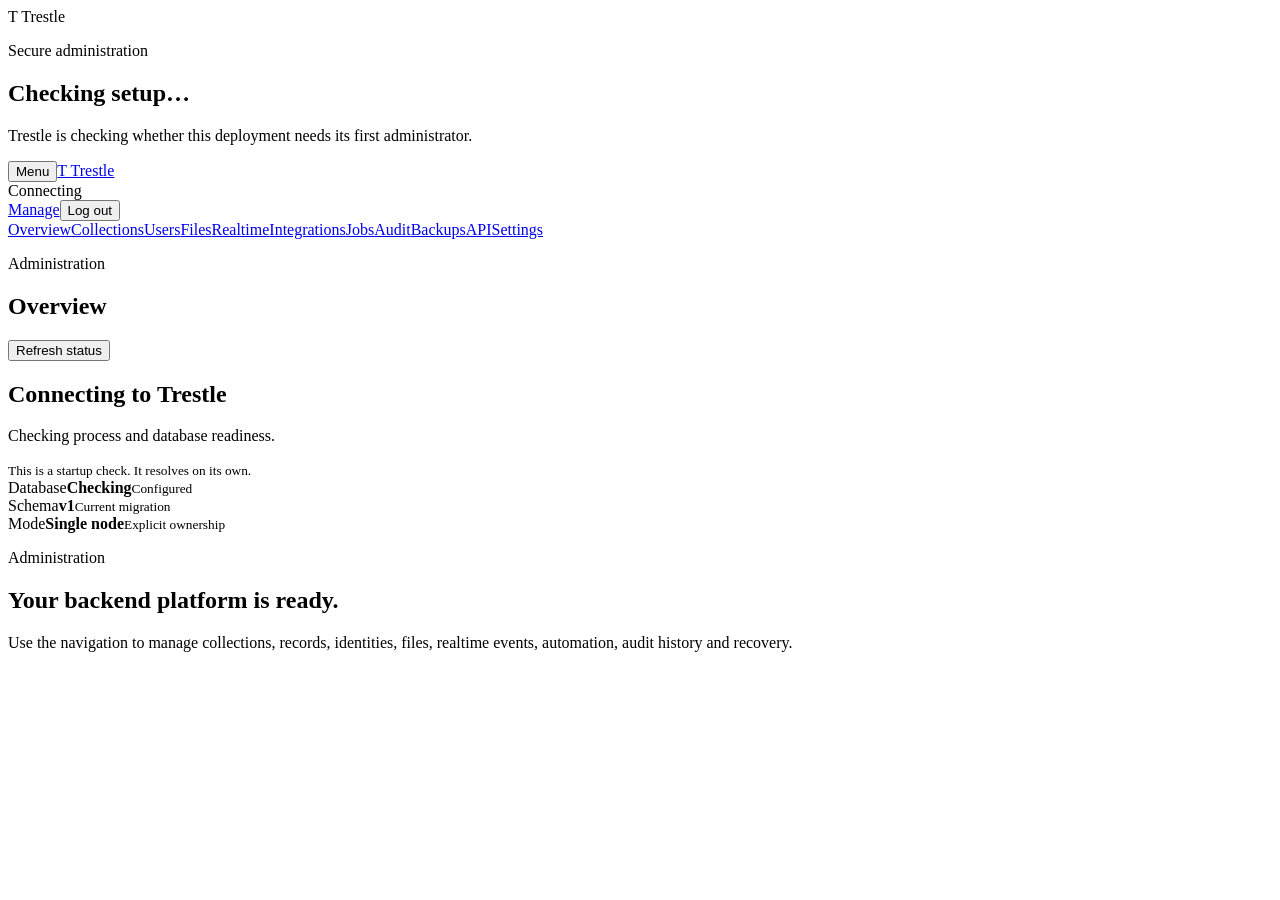
==== internal/web/public/index.html @ a20485d1 "Adopt Gantry route and auth convention" ====
<!doctype html>
<html lang="en">
	<head>
		<meta charset="utf-8">
		<meta name="viewport" content="width=device-width, initial-scale=1">
		<meta name="theme-color" content="#1F2021">
		<title>Trestle</title>
		<link rel="icon" href="/assets/images/favicon.svg" type="image/svg+xml">
		<link rel="stylesheet" href="/assets/css/style.css?v=__TRESTLE_ASSET_VERSION__">
		<link rel="stylesheet" href="/assets/css/auth-parity.css?v=__TRESTLE_ASSET_VERSION__">
	</head>
	<body>
		<section id="auth-gate" class="auth-gate" aria-labelledby="auth-title"><form id="auth-form"><div class="brand auth-brand"><span>T</span> Trestle</div><p id="auth-kicker" class="eyebrow">Secure administration</p><h1 id="auth-title">Checking setup…</h1><p id="auth-description">Trestle is checking whether this deployment needs its first administrator.</p><fieldset id="database-preview" hidden><legend>Choose a database</legend><label class="database-choice"><input type="radio" name="database-provider" value="sqlite" checked><span><strong>SQLite</strong><small>Embedded in Trestle with no separate database service.</small></span></label><label class="database-choice"><input type="radio" name="database-provider" value="postgres"><span><strong>PostgreSQL</strong><small>Use an existing PostgreSQL 16, 17 or 18 database.</small></span></label><div id="postgres-configuration" hidden><label id="postgres-url">PostgreSQL URL<input name="database-url" type="password" autocomplete="off" placeholder="postgres://user:password@host/trestle?sslmode=require"></label><button id="database-apply" type="button">Test and use PostgreSQL</button></div><p id="database-result" role="status"></p></fieldset><div id="administrator-fields" hidden><label>Email<input id="auth-email" name="email" type="email" autocomplete="username" required></label><label>Password<input id="auth-password" name="password" type="password" minlength="7" autocomplete="current-password" required></label><label id="registration-policy-field">Application registration policy<select id="auth-policy" name="application-registration-policy"><option value="closed">Closed - only administrators can provision accounts</option><option value="approval">Approval - requests require administrator approval</option><option value="invite">Invite - registration requires an invitation</option><option value="open">Open - anyone may register</option></select></label><p id="auth-error" class="auth-error" role="alert"></p><button id="auth-submit" type="submit">Create administrator</button></div></form></section>
		<div class="app-shell"><header class="topbar"><button class="mobile-nav" type="button" aria-expanded="false" aria-controls="primary-nav">Menu</button><a class="brand" href="/app/" aria-label="Trestle dashboard"><span>T</span> Trestle</a><div id="connection" class="connection" role="status"><i></i><span>Connecting</span></div><a href="/manage/">Manage</a><button id="logout" class="actor" type="button" aria-label="Log out" title="Log out">Log out</button></header><div class="body"><nav id="primary-nav" class="rail" aria-label="Administration"><a class="active" href="/app/overview" data-route="overview">Overview</a><a href="/app/collections" data-route="collections">Collections</a><a href="/app/users" data-route="users">Users</a><a href="/app/files" data-route="files">Files</a><a href="/app/realtime" data-route="realtime">Realtime</a><a href="/app/integrations" data-route="integrations">Integrations</a><a href="/app/jobs" data-route="jobs">Jobs</a><a href="/app/audit" data-route="audit">Audit</a><a href="/app/backups" data-route="backups">Backups</a><a href="/app/api" data-route="api">API</a><a href="/app/settings" data-route="settings">Settings</a></nav><main class="workspace" tabindex="-1"><section class="workspace-head"><div><p class="eyebrow">Administration</p><h1 id="view-title">Overview</h1></div><button id="retry" type="button">Refresh status</button></section><section class="pane-scroll"><div id="overview-content"><div id="status-card" class="status-card" aria-live="polite"><div class="spinner" aria-hidden="true"></div><div><h2>Connecting to Trestle</h2><p>Checking process and database readiness.</p><small class="next-action" role="status">This is a startup check. It resolves on its own.</small></div></div><div class="metrics"><article><span>Database</span><strong id="database-state">Checking</strong><small id="database-provider">Configured</small></article><article><span>Schema</span><strong>v1</strong><small>Current migration</small></article><article><span>Mode</span><strong>Single node</strong><small>Explicit ownership</small></article></div><section id="overview-placeholder" class="empty"><p class="eyebrow">Administration</p><h2>Your backend platform is ready.</h2><p>Use the navigation to manage collections, records, identities, files, realtime events, automation, audit history and recovery.</p></section></div><section id="view-content" hidden></section></section></main></div></div>
		<script src="/assets/js/script.js?v=__TRESTLE_ASSET_VERSION__" defer></script>
	</body>
</html>
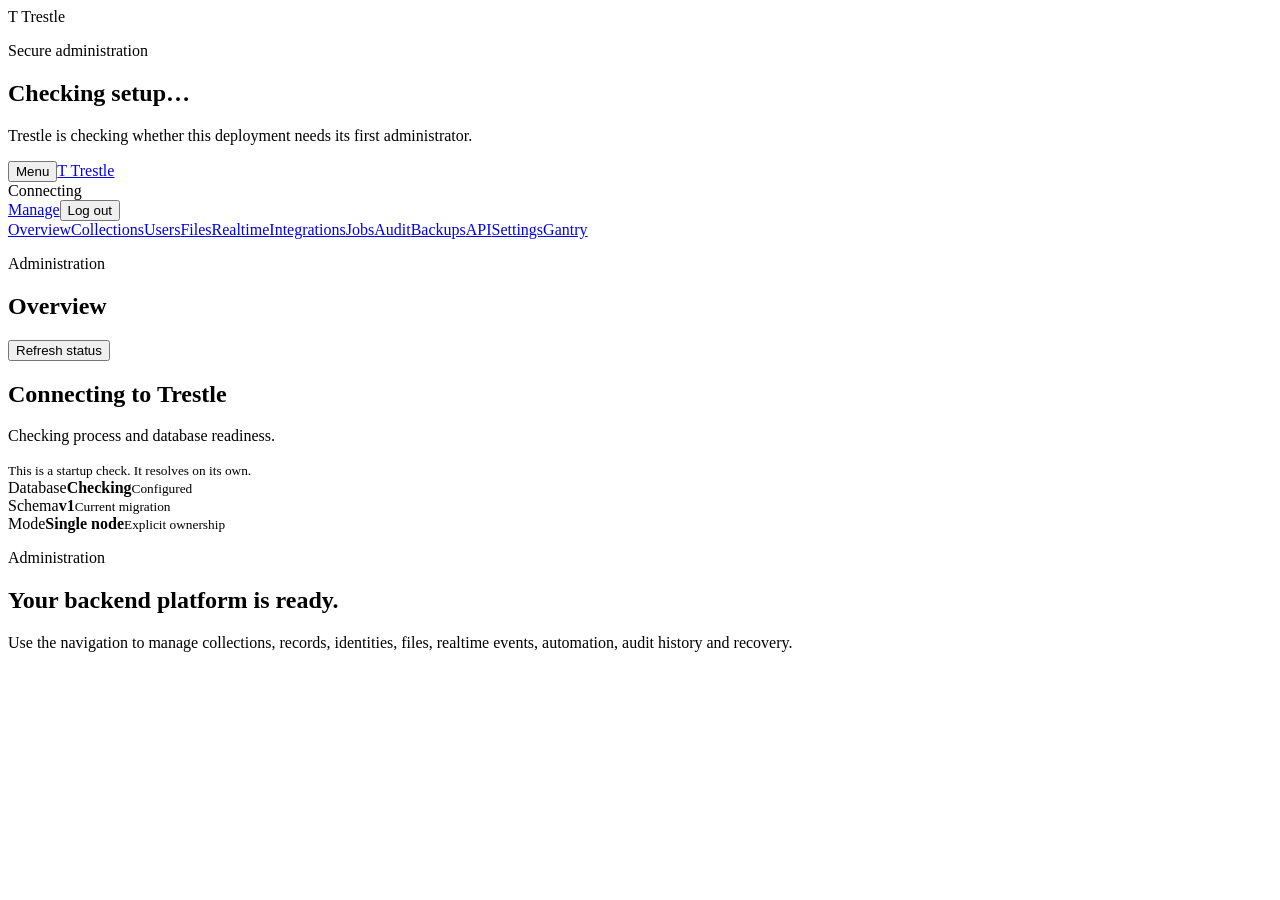
==== commit 9c29fee0: "Add headless setup and confirmed resets" ====
--- a/internal/web/public/index.html
+++ b/internal/web/public/index.html
@@ -11,7 +11,7 @@
 	</head>
 	<body>
 		<section id="auth-gate" class="auth-gate" aria-labelledby="auth-title"><form id="auth-form"><div class="brand auth-brand"><span>T</span> Trestle</div><p id="auth-kicker" class="eyebrow">Secure administration</p><h1 id="auth-title">Checking setup…</h1><p id="auth-description">Trestle is checking whether this deployment needs its first administrator.</p><fieldset id="database-preview" hidden><legend>Choose a database</legend><label class="database-choice"><input type="radio" name="database-provider" value="sqlite" checked><span><strong>SQLite</strong><small>Embedded in Trestle with no separate database service.</small></span></label><label class="database-choice"><input type="radio" name="database-provider" value="postgres"><span><strong>PostgreSQL</strong><small>Use an existing PostgreSQL 16, 17 or 18 database.</small></span></label><div id="postgres-configuration" hidden><label id="postgres-url">PostgreSQL URL<input name="database-url" type="password" autocomplete="off" placeholder="postgres://user:password@host/trestle?sslmode=require"></label><button id="database-apply" type="button">Test and use PostgreSQL</button></div><p id="database-result" role="status"></p></fieldset><div id="administrator-fields" hidden><label>Email<input id="auth-email" name="email" type="email" autocomplete="username" required></label><label>Password<input id="auth-password" name="password" type="password" minlength="7" autocomplete="current-password" required></label><label id="registration-policy-field">Application registration policy<select id="auth-policy" name="application-registration-policy"><option value="closed">Closed - only administrators can provision accounts</option><option value="approval">Approval - requests require administrator approval</option><option value="invite">Invite - registration requires an invitation</option><option value="open">Open - anyone may register</option></select></label><p id="auth-error" class="auth-error" role="alert"></p><button id="auth-submit" type="submit">Create administrator</button></div></form></section>
-		<div class="app-shell"><header class="topbar"><button class="mobile-nav" type="button" aria-expanded="false" aria-controls="primary-nav">Menu</button><a class="brand" href="/app/" aria-label="Trestle dashboard"><span>T</span> Trestle</a><div id="connection" class="connection" role="status"><i></i><span>Connecting</span></div><a href="/manage/">Manage</a><button id="logout" class="actor" type="button" aria-label="Log out" title="Log out">Log out</button></header><div class="body"><nav id="primary-nav" class="rail" aria-label="Administration"><a class="active" href="/app/overview" data-route="overview">Overview</a><a href="/app/collections" data-route="collections">Collections</a><a href="/app/users" data-route="users">Users</a><a href="/app/files" data-route="files">Files</a><a href="/app/realtime" data-route="realtime">Realtime</a><a href="/app/integrations" data-route="integrations">Integrations</a><a href="/app/jobs" data-route="jobs">Jobs</a><a href="/app/audit" data-route="audit">Audit</a><a href="/app/backups" data-route="backups">Backups</a><a href="/app/api" data-route="api">API</a><a href="/app/settings" data-route="settings">Settings</a></nav><main class="workspace" tabindex="-1"><section class="workspace-head"><div><p class="eyebrow">Administration</p><h1 id="view-title">Overview</h1></div><button id="retry" type="button">Refresh status</button></section><section class="pane-scroll"><div id="overview-content"><div id="status-card" class="status-card" aria-live="polite"><div class="spinner" aria-hidden="true"></div><div><h2>Connecting to Trestle</h2><p>Checking process and database readiness.</p><small class="next-action" role="status">This is a startup check. It resolves on its own.</small></div></div><div class="metrics"><article><span>Database</span><strong id="database-state">Checking</strong><small id="database-provider">Configured</small></article><article><span>Schema</span><strong>v1</strong><small>Current migration</small></article><article><span>Mode</span><strong>Single node</strong><small>Explicit ownership</small></article></div><section id="overview-placeholder" class="empty"><p class="eyebrow">Administration</p><h2>Your backend platform is ready.</h2><p>Use the navigation to manage collections, records, identities, files, realtime events, automation, audit history and recovery.</p></section></div><section id="view-content" hidden></section></section></main></div></div>
+		<div class="app-shell"><header class="topbar"><button class="mobile-nav" type="button" aria-expanded="false" aria-controls="primary-nav">Menu</button><a class="brand" href="/app/" aria-label="Trestle dashboard"><span>T</span> Trestle</a><div id="connection" class="connection" role="status"><i></i><span>Connecting</span></div><a href="/manage/">Manage</a><button id="logout" class="actor" type="button" aria-label="Log out" title="Log out">Log out</button></header><div class="body"><nav id="primary-nav" class="rail" aria-label="Administration"><a class="active" href="/app/overview" data-route="overview">Overview</a><a href="/app/collections" data-route="collections">Collections</a><a href="/app/users" data-route="users">Users</a><a href="/app/files" data-route="files">Files</a><a href="/app/realtime" data-route="realtime">Realtime</a><a href="/app/integrations" data-route="integrations">Integrations</a><a href="/app/jobs" data-route="jobs">Jobs</a><a href="/app/audit" data-route="audit">Audit</a><a href="/app/backups" data-route="backups">Backups</a><a href="/app/api" data-route="api">API</a><a href="/app/settings" data-route="settings">Settings</a><a href="https://gantry.cv" target="_blank" rel="noopener">Gantry</a></nav><main class="workspace" tabindex="-1"><section class="workspace-head"><div><p class="eyebrow">Administration</p><h1 id="view-title">Overview</h1></div><button id="retry" type="button">Refresh status</button></section><section class="pane-scroll"><div id="overview-content"><div id="status-card" class="status-card" aria-live="polite"><div class="spinner" aria-hidden="true"></div><div><h2>Connecting to Trestle</h2><p>Checking process and database readiness.</p><small class="next-action" role="status">This is a startup check. It resolves on its own.</small></div></div><div class="metrics"><article><span>Database</span><strong id="database-state">Checking</strong><small id="database-provider">Configured</small></article><article><span>Schema</span><strong>v1</strong><small>Current migration</small></article><article><span>Mode</span><strong>Single node</strong><small>Explicit ownership</small></article></div><section id="overview-placeholder" class="empty"><p class="eyebrow">Administration</p><h2>Your backend platform is ready.</h2><p>Use the navigation to manage collections, records, identities, files, realtime events, automation, audit history and recovery.</p></section></div><section id="view-content" hidden></section></section></main></div></div>
 		<script src="/assets/js/script.js?v=__TRESTLE_ASSET_VERSION__" defer></script>
 	</body>
 </html>
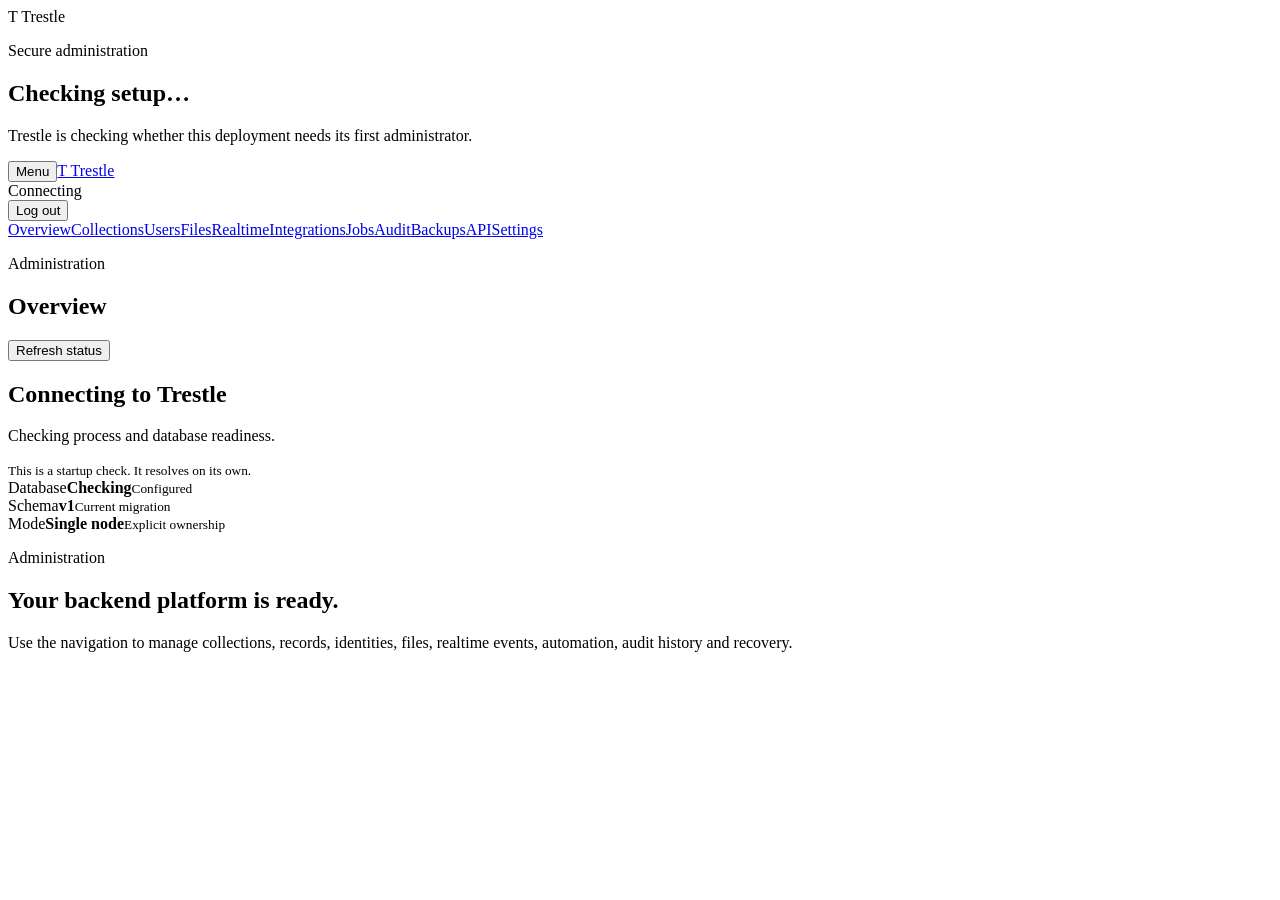
==== commit 92d15c82: "app: remove cross-site gantry.cv link from application navigation A request to add Gantry to the pub" ====
--- a/internal/web/public/index.html
+++ b/internal/web/public/index.html
@@ -11,7 +11,7 @@
 	</head>
 	<body>
 		<section id="auth-gate" class="auth-gate" aria-labelledby="auth-title"><form id="auth-form"><div class="brand auth-brand"><span>T</span> Trestle</div><p id="auth-kicker" class="eyebrow">Secure administration</p><h1 id="auth-title">Checking setup…</h1><p id="auth-description">Trestle is checking whether this deployment needs its first administrator.</p><fieldset id="database-preview" hidden><legend>Choose a database</legend><label class="database-choice"><input type="radio" name="database-provider" value="sqlite" checked><span><strong>SQLite</strong><small>Embedded in Trestle with no separate database service.</small></span></label><label class="database-choice"><input type="radio" name="database-provider" value="postgres"><span><strong>PostgreSQL</strong><small>Use an existing PostgreSQL 16, 17 or 18 database.</small></span></label><div id="postgres-configuration" hidden><label id="postgres-url">PostgreSQL URL<input name="database-url" type="password" autocomplete="off" placeholder="postgres://user:password@host/trestle?sslmode=require"></label><button id="database-apply" type="button">Test and use PostgreSQL</button></div><p id="database-result" role="status"></p></fieldset><div id="administrator-fields" hidden><label>Email<input id="auth-email" name="email" type="email" autocomplete="username" required></label><label>Password<input id="auth-password" name="password" type="password" minlength="7" autocomplete="current-password" required></label><label id="registration-policy-field">Application registration policy<select id="auth-policy" name="application-registration-policy"><option value="closed">Closed - only administrators can provision accounts</option><option value="approval">Approval - requests require administrator approval</option><option value="invite">Invite - registration requires an invitation</option><option value="open">Open - anyone may register</option></select></label><p id="auth-error" class="auth-error" role="alert"></p><button id="auth-submit" type="submit">Create administrator</button></div></form></section>
-		<div class="app-shell"><header class="topbar"><button class="mobile-nav" type="button" aria-expanded="false" aria-controls="primary-nav">Menu</button><a class="brand" href="/app/" aria-label="Trestle dashboard"><span>T</span> Trestle</a><div id="connection" class="connection" role="status"><i></i><span>Connecting</span></div><a href="/manage/">Manage</a><button id="logout" class="actor" type="button" aria-label="Log out" title="Log out">Log out</button></header><div class="body"><nav id="primary-nav" class="rail" aria-label="Administration"><a class="active" href="/app/overview" data-route="overview">Overview</a><a href="/app/collections" data-route="collections">Collections</a><a href="/app/users" data-route="users">Users</a><a href="/app/files" data-route="files">Files</a><a href="/app/realtime" data-route="realtime">Realtime</a><a href="/app/integrations" data-route="integrations">Integrations</a><a href="/app/jobs" data-route="jobs">Jobs</a><a href="/app/audit" data-route="audit">Audit</a><a href="/app/backups" data-route="backups">Backups</a><a href="/app/api" data-route="api">API</a><a href="/app/settings" data-route="settings">Settings</a><a href="https://gantry.cv" target="_blank" rel="noopener">Gantry</a></nav><main class="workspace" tabindex="-1"><section class="workspace-head"><div><p class="eyebrow">Administration</p><h1 id="view-title">Overview</h1></div><button id="retry" type="button">Refresh status</button></section><section class="pane-scroll"><div id="overview-content"><div id="status-card" class="status-card" aria-live="polite"><div class="spinner" aria-hidden="true"></div><div><h2>Connecting to Trestle</h2><p>Checking process and database readiness.</p><small class="next-action" role="status">This is a startup check. It resolves on its own.</small></div></div><div class="metrics"><article><span>Database</span><strong id="database-state">Checking</strong><small id="database-provider">Configured</small></article><article><span>Schema</span><strong>v1</strong><small>Current migration</small></article><article><span>Mode</span><strong>Single node</strong><small>Explicit ownership</small></article></div><section id="overview-placeholder" class="empty"><p class="eyebrow">Administration</p><h2>Your backend platform is ready.</h2><p>Use the navigation to manage collections, records, identities, files, realtime events, automation, audit history and recovery.</p></section></div><section id="view-content" hidden></section></section></main></div></div>
+		<div class="app-shell"><header class="topbar"><button class="mobile-nav" type="button" aria-expanded="false" aria-controls="primary-nav">Menu</button><a class="brand" href="/" aria-label="Trestle dashboard"><span>T</span> Trestle</a><div id="connection" class="connection" role="status"><i></i><span>Connecting</span></div><button id="logout" class="actor" type="button" aria-label="Log out" title="Log out">Log out</button></header><div class="body"><nav id="primary-nav" class="rail" aria-label="Administration"><a class="active" href="/overview" data-route="overview">Overview</a><a href="/collections" data-route="collections">Collections</a><a href="/users" data-route="users">Users</a><a href="/files" data-route="files">Files</a><a href="/realtime" data-route="realtime">Realtime</a><a href="/integrations" data-route="integrations">Integrations</a><a href="/jobs" data-route="jobs">Jobs</a><a href="/audit" data-route="audit">Audit</a><a href="/backups" data-route="backups">Backups</a><a href="/api" data-route="api">API</a><a href="/settings" data-route="settings">Settings</a></nav><main class="workspace" tabindex="-1"><section class="workspace-head"><div><p class="eyebrow">Administration</p><h1 id="view-title">Overview</h1></div><button id="retry" type="button">Refresh status</button></section><section class="pane-scroll"><div id="overview-content"><div id="status-card" class="status-card" aria-live="polite"><div class="spinner" aria-hidden="true"></div><div><h2>Connecting to Trestle</h2><p>Checking process and database readiness.</p><small class="next-action" role="status">This is a startup check. It resolves on its own.</small></div></div><div class="metrics"><article><span>Database</span><strong id="database-state">Checking</strong><small id="database-provider">Configured</small></article><article><span>Schema</span><strong>v1</strong><small>Current migration</small></article><article><span>Mode</span><strong>Single node</strong><small>Explicit ownership</small></article></div><section id="overview-placeholder" class="empty"><p class="eyebrow">Administration</p><h2>Your backend platform is ready.</h2><p>Use the navigation to manage collections, records, identities, files, realtime events, automation, audit history and recovery.</p></section></div><section id="view-content" hidden></section></section></main></div></div>
 		<script src="/assets/js/script.js?v=__TRESTLE_ASSET_VERSION__" defer></script>
 	</body>
 </html>
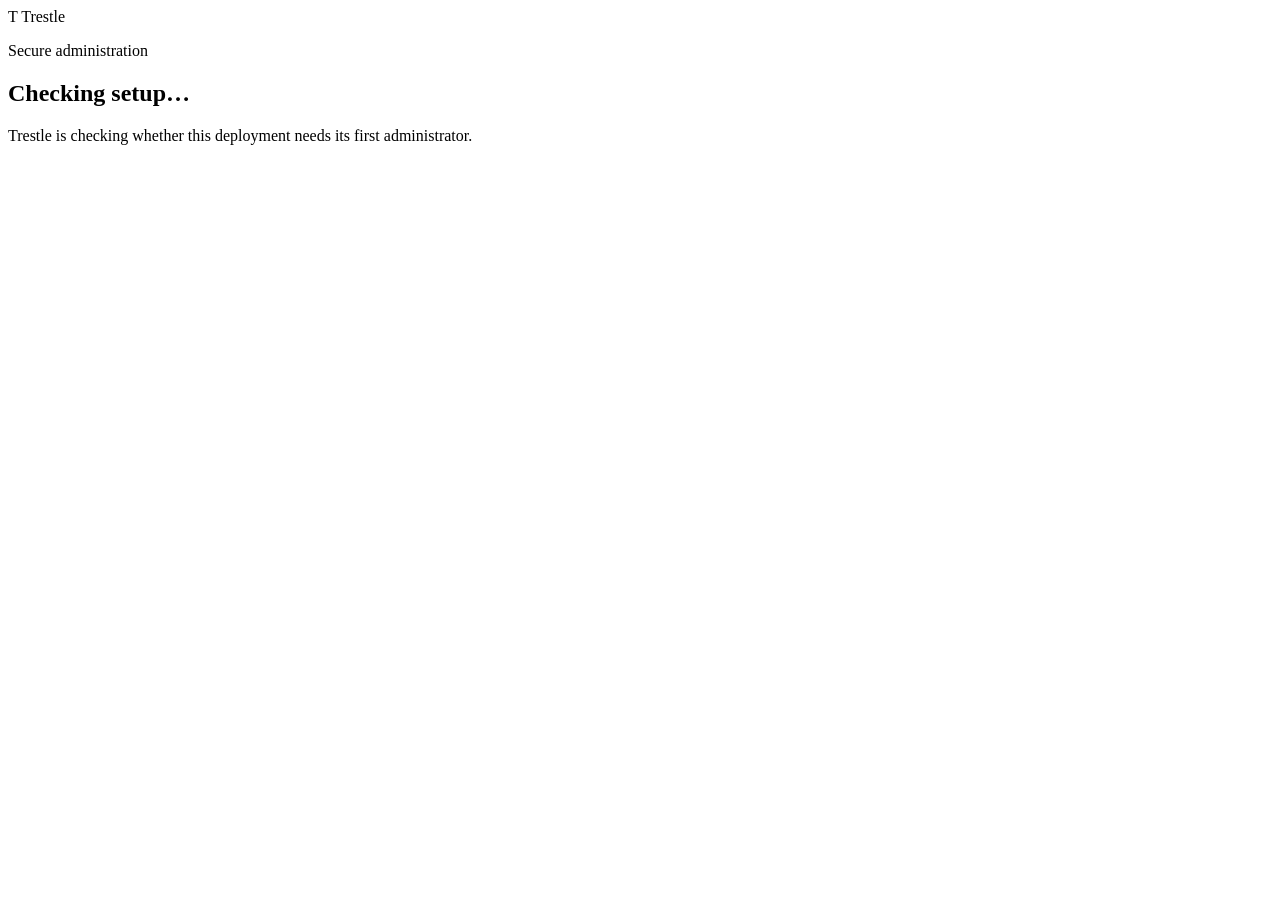
==== commit 46662a29: "app: fail closed before auth for the administration dashboard The dashboard (.app-shell) was present" ====
--- a/internal/web/public/index.html
+++ b/internal/web/public/index.html
@@ -11,7 +11,7 @@
 	</head>
 	<body>
 		<section id="auth-gate" class="auth-gate" aria-labelledby="auth-title"><form id="auth-form"><div class="brand auth-brand"><span>T</span> Trestle</div><p id="auth-kicker" class="eyebrow">Secure administration</p><h1 id="auth-title">Checking setup…</h1><p id="auth-description">Trestle is checking whether this deployment needs its first administrator.</p><fieldset id="database-preview" hidden><legend>Choose a database</legend><label class="database-choice"><input type="radio" name="database-provider" value="sqlite" checked><span><strong>SQLite</strong><small>Embedded in Trestle with no separate database service.</small></span></label><label class="database-choice"><input type="radio" name="database-provider" value="postgres"><span><strong>PostgreSQL</strong><small>Use an existing PostgreSQL 16, 17 or 18 database.</small></span></label><div id="postgres-configuration" hidden><label id="postgres-url">PostgreSQL URL<input name="database-url" type="password" autocomplete="off" placeholder="postgres://user:password@host/trestle?sslmode=require"></label><button id="database-apply" type="button">Test and use PostgreSQL</button></div><p id="database-result" role="status"></p></fieldset><div id="administrator-fields" hidden><label>Email<input id="auth-email" name="email" type="email" autocomplete="username" required></label><label>Password<input id="auth-password" name="password" type="password" minlength="7" autocomplete="current-password" required></label><label id="registration-policy-field">Application registration policy<select id="auth-policy" name="application-registration-policy"><option value="closed">Closed - only administrators can provision accounts</option><option value="approval">Approval - requests require administrator approval</option><option value="invite">Invite - registration requires an invitation</option><option value="open">Open - anyone may register</option></select></label><p id="auth-error" class="auth-error" role="alert"></p><button id="auth-submit" type="submit">Create administrator</button></div></form></section>
-		<div class="app-shell"><header class="topbar"><button class="mobile-nav" type="button" aria-expanded="false" aria-controls="primary-nav">Menu</button><a class="brand" href="/" aria-label="Trestle dashboard"><span>T</span> Trestle</a><div id="connection" class="connection" role="status"><i></i><span>Connecting</span></div><button id="logout" class="actor" type="button" aria-label="Log out" title="Log out">Log out</button></header><div class="body"><nav id="primary-nav" class="rail" aria-label="Administration"><a class="active" href="/overview" data-route="overview">Overview</a><a href="/collections" data-route="collections">Collections</a><a href="/users" data-route="users">Users</a><a href="/files" data-route="files">Files</a><a href="/realtime" data-route="realtime">Realtime</a><a href="/integrations" data-route="integrations">Integrations</a><a href="/jobs" data-route="jobs">Jobs</a><a href="/audit" data-route="audit">Audit</a><a href="/backups" data-route="backups">Backups</a><a href="/api" data-route="api">API</a><a href="/settings" data-route="settings">Settings</a></nav><main class="workspace" tabindex="-1"><section class="workspace-head"><div><p class="eyebrow">Administration</p><h1 id="view-title">Overview</h1></div><button id="retry" type="button">Refresh status</button></section><section class="pane-scroll"><div id="overview-content"><div id="status-card" class="status-card" aria-live="polite"><div class="spinner" aria-hidden="true"></div><div><h2>Connecting to Trestle</h2><p>Checking process and database readiness.</p><small class="next-action" role="status">This is a startup check. It resolves on its own.</small></div></div><div class="metrics"><article><span>Database</span><strong id="database-state">Checking</strong><small id="database-provider">Configured</small></article><article><span>Schema</span><strong>v1</strong><small>Current migration</small></article><article><span>Mode</span><strong>Single node</strong><small>Explicit ownership</small></article></div><section id="overview-placeholder" class="empty"><p class="eyebrow">Administration</p><h2>Your backend platform is ready.</h2><p>Use the navigation to manage collections, records, identities, files, realtime events, automation, audit history and recovery.</p></section></div><section id="view-content" hidden></section></section></main></div></div>
+		<div class="app-shell" hidden><header class="topbar"><button class="mobile-nav" type="button" aria-expanded="false" aria-controls="primary-nav">Menu</button><a class="brand" href="/" aria-label="Trestle dashboard"><span>T</span> Trestle</a><div id="connection" class="connection" role="status"><i></i><span>Connecting</span></div><button id="logout" class="actor" type="button" aria-label="Log out" title="Log out">Log out</button></header><div class="body"><nav id="primary-nav" class="rail" aria-label="Administration"><a class="active" href="/overview" data-route="overview">Overview</a><a href="/collections" data-route="collections">Collections</a><a href="/users" data-route="users">Users</a><a href="/files" data-route="files">Files</a><a href="/realtime" data-route="realtime">Realtime</a><a href="/integrations" data-route="integrations">Integrations</a><a href="/jobs" data-route="jobs">Jobs</a><a href="/audit" data-route="audit">Audit</a><a href="/backups" data-route="backups">Backups</a><a href="/api" data-route="api">API</a><a href="/settings" data-route="settings">Settings</a></nav><main class="workspace" tabindex="-1"><section class="workspace-head"><div><p class="eyebrow">Administration</p><h1 id="view-title">Overview</h1></div><button id="retry" type="button">Refresh status</button></section><section class="pane-scroll"><div id="overview-content"><div id="status-card" class="status-card" aria-live="polite"><div class="spinner" aria-hidden="true"></div><div><h2>Connecting to Trestle</h2><p>Checking process and database readiness.</p><small class="next-action" role="status">This is a startup check. It resolves on its own.</small></div></div><div class="metrics"><article><span>Database</span><strong id="database-state">Checking</strong><small id="database-provider">Configured</small></article><article><span>Schema</span><strong>v1</strong><small>Current migration</small></article><article><span>Mode</span><strong>Single node</strong><small>Explicit ownership</small></article></div><section id="overview-placeholder" class="empty"><p class="eyebrow">Administration</p><h2>Your backend platform is ready.</h2><p>Use the navigation to manage collections, records, identities, files, realtime events, automation, audit history and recovery.</p></section></div><section id="view-content" hidden></section></section></main></div></div>
 		<script src="/assets/js/script.js?v=__TRESTLE_ASSET_VERSION__" defer></script>
 	</body>
 </html>
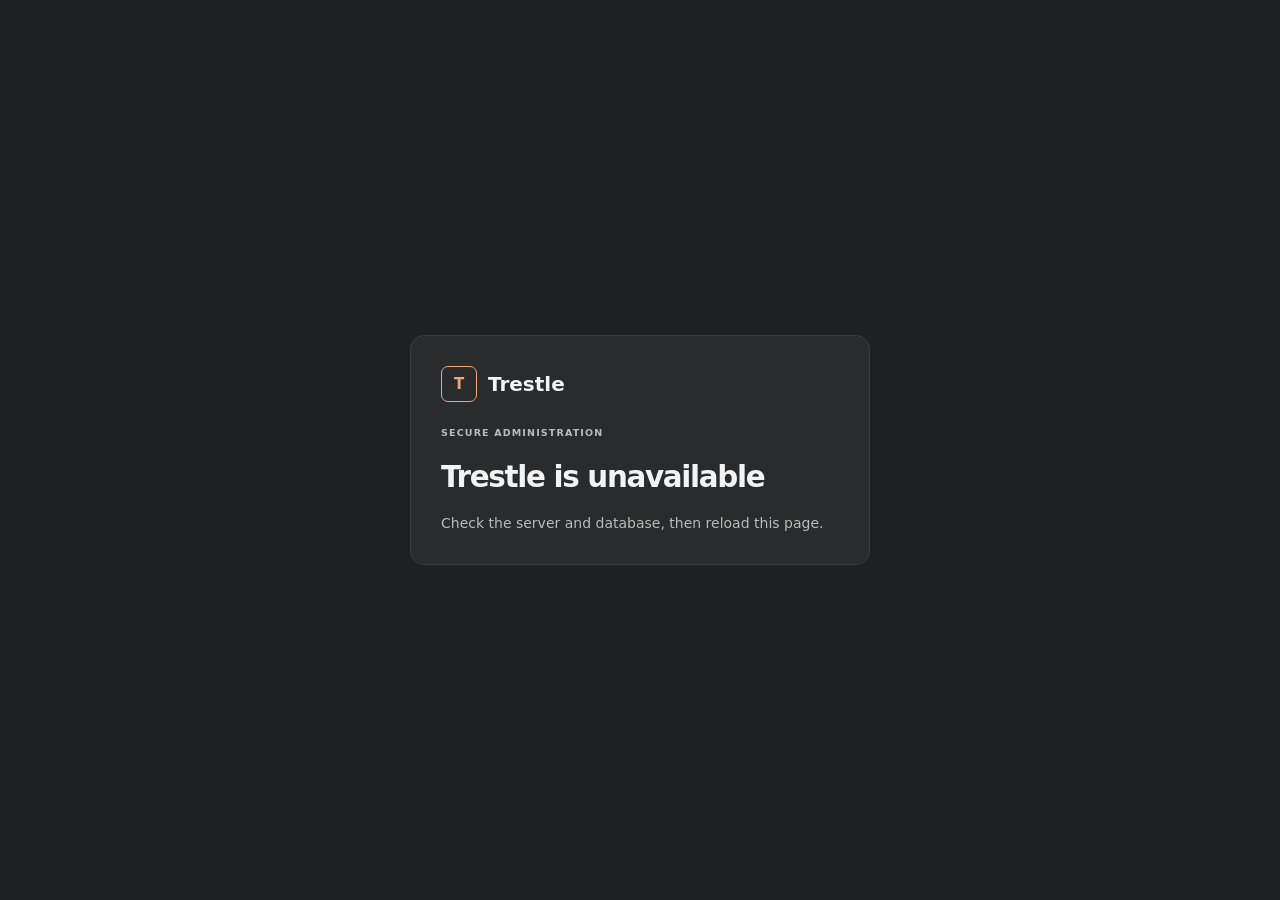
==== commit 3198b61d: "Fix Nift asset paths in Trestle frontend" ====
--- a/internal/web/public/index.html
+++ b/internal/web/public/index.html
@@ -5,13 +5,13 @@
 		<meta name="viewport" content="width=device-width, initial-scale=1">
 		<meta name="theme-color" content="#1F2021">
 		<title>Trestle</title>
-		<link rel="icon" href="/assets/images/favicon.svg" type="image/svg+xml">
-		<link rel="stylesheet" href="/assets/css/style.css?v=__TRESTLE_ASSET_VERSION__">
-		<link rel="stylesheet" href="/assets/css/auth-parity.css?v=__TRESTLE_ASSET_VERSION__">
+		<link rel="icon" href="assets/images/favicon.svg" type="image/svg+xml">
+		<link rel="stylesheet" href="assets/css/style.css?v=__TRESTLE_ASSET_VERSION__">
+		<link rel="stylesheet" href="assets/css/auth-parity.css?v=__TRESTLE_ASSET_VERSION__">
 	</head>
 	<body>
-		<section id="auth-gate" class="auth-gate" aria-labelledby="auth-title"><form id="auth-form"><div class="brand auth-brand"><span>T</span> Trestle</div><p id="auth-kicker" class="eyebrow">Secure administration</p><h1 id="auth-title">Checking setup…</h1><p id="auth-description">Trestle is checking whether this deployment needs its first administrator.</p><fieldset id="database-preview" hidden><legend>Choose a database</legend><label class="database-choice"><input type="radio" name="database-provider" value="sqlite" checked><span><strong>SQLite</strong><small>Embedded in Trestle with no separate database service.</small></span></label><label class="database-choice"><input type="radio" name="database-provider" value="postgres"><span><strong>PostgreSQL</strong><small>Use an existing PostgreSQL 16, 17 or 18 database.</small></span></label><div id="postgres-configuration" hidden><label id="postgres-url">PostgreSQL URL<input name="database-url" type="password" autocomplete="off" placeholder="postgres://user:password@host/trestle?sslmode=require"></label><button id="database-apply" type="button">Test and use PostgreSQL</button></div><p id="database-result" role="status"></p></fieldset><div id="administrator-fields" hidden><label>Email<input id="auth-email" name="email" type="email" autocomplete="username" required></label><label>Password<input id="auth-password" name="password" type="password" minlength="7" autocomplete="current-password" required></label><label id="registration-policy-field">Application registration policy<select id="auth-policy" name="application-registration-policy"><option value="closed">Closed - only administrators can provision accounts</option><option value="approval">Approval - requests require administrator approval</option><option value="invite">Invite - registration requires an invitation</option><option value="open">Open - anyone may register</option></select></label><p id="auth-error" class="auth-error" role="alert"></p><button id="auth-submit" type="submit">Create administrator</button></div></form></section>
+		<section id="auth-gate" class="auth-gate" aria-labelledby="auth-title"><form id="auth-form"><div class="brand auth-brand"><span>T</span> Trestle</div><p id="auth-kicker" class="eyebrow">Secure administration</p><h1 id="auth-title">Checking setup…</h1><p id="auth-description">Trestle is checking whether this deployment needs its first administrator.</p><fieldset id="database-preview" hidden><legend>Choose a database</legend><label class="database-choice"><input type="radio" name="database-provider" value="sqlite" checked><span><strong>SQLite</strong><small>Embedded in Trestle with no separate database service.</small></span></label><label class="database-choice"><input type="radio" name="database-provider" value="postgres"><span><strong>PostgreSQL</strong><small>Use an existing PostgreSQL 16, 17 or 18 database.</small></span></label><div id="postgres-configuration" hidden><label id="postgres-url">PostgreSQL URL<input name="database-url" type="password" autocomplete="off" placeholder="postgres://user:password@host/trestle?sslmode=require"></label><button id="database-apply" type="button">Test and use PostgreSQL</button></div><p id="database-result" role="status"></p></fieldset><div id="administrator-fields" hidden><label id="auth-username-field"><span id="auth-username-label">Username</span><input id="auth-username" name="username" autocomplete="username" required></label><label id="auth-email-field">Email<input id="auth-email" name="email" type="email" autocomplete="email"></label><label>Password<input id="auth-password" name="password" type="password" minlength="7" autocomplete="current-password" required></label><label id="auth-confirm-field">Confirm password<input id="auth-confirm" name="confirm" type="password" minlength="7" autocomplete="new-password" required></label><label id="registration-policy-field">Application registration policy<select id="auth-policy" name="application-registration-policy"><option value="closed">Closed - only administrators can provision accounts</option><option value="approval">Approval - requests require administrator approval</option><option value="invite">Invite - registration requires an invitation</option><option value="open">Open - anyone may register</option></select></label><p id="auth-error" class="auth-error" role="alert"></p><button id="auth-submit" type="submit">Create administrator</button></div></form></section>
 		<div class="app-shell" hidden><header class="topbar"><button class="mobile-nav" type="button" aria-expanded="false" aria-controls="primary-nav">Menu</button><a class="brand" href="/" aria-label="Trestle dashboard"><span>T</span> Trestle</a><div id="connection" class="connection" role="status"><i></i><span>Connecting</span></div><button id="logout" class="actor" type="button" aria-label="Log out" title="Log out">Log out</button></header><div class="body"><nav id="primary-nav" class="rail" aria-label="Administration"><a class="active" href="/overview" data-route="overview">Overview</a><a href="/collections" data-route="collections">Collections</a><a href="/users" data-route="users">Users</a><a href="/files" data-route="files">Files</a><a href="/realtime" data-route="realtime">Realtime</a><a href="/integrations" data-route="integrations">Integrations</a><a href="/jobs" data-route="jobs">Jobs</a><a href="/audit" data-route="audit">Audit</a><a href="/backups" data-route="backups">Backups</a><a href="/api" data-route="api">API</a><a href="/settings" data-route="settings">Settings</a></nav><main class="workspace" tabindex="-1"><section class="workspace-head"><div><p class="eyebrow">Administration</p><h1 id="view-title">Overview</h1></div><button id="retry" type="button">Refresh status</button></section><section class="pane-scroll"><div id="overview-content"><div id="status-card" class="status-card" aria-live="polite"><div class="spinner" aria-hidden="true"></div><div><h2>Connecting to Trestle</h2><p>Checking process and database readiness.</p><small class="next-action" role="status">This is a startup check. It resolves on its own.</small></div></div><div class="metrics"><article><span>Database</span><strong id="database-state">Checking</strong><small id="database-provider">Configured</small></article><article><span>Schema</span><strong>v1</strong><small>Current migration</small></article><article><span>Mode</span><strong>Single node</strong><small>Explicit ownership</small></article></div><section id="overview-placeholder" class="empty"><p class="eyebrow">Administration</p><h2>Your backend platform is ready.</h2><p>Use the navigation to manage collections, records, identities, files, realtime events, automation, audit history and recovery.</p></section></div><section id="view-content" hidden></section></section></main></div></div>
-		<script src="/assets/js/script.js?v=__TRESTLE_ASSET_VERSION__" defer></script>
+		<script src="assets/js/script.js?v=__TRESTLE_ASSET_VERSION__" defer></script>
 	</body>
 </html>
--- a/internal/web/public/assets/css/style.css
+++ b/internal/web/public/assets/css/style.css
@@ -0,0 +1,25 @@
+:root{color-scheme:dark;--bg:#1F2021;--surface:#292B2C;--surface-2:#2D302E;--line:#3A3C3D;--text:#F2F3F2;--muted:#B8BDB9;--accent:#F2A66F;font:14px/1.5 Inter,ui-sans-serif,system-ui,sans-serif;background:var(--bg);color:var(--text)}*{box-sizing:border-box}html,body{width:100%;height:100%;margin:0;overflow:hidden}button,a{font:inherit}button:focus-visible,a:focus-visible,[tabindex]:focus-visible{outline:2px solid var(--accent);outline-offset:2px}.app-shell{width:100vw;height:100dvh;display:grid;grid-template-rows:58px minmax(0,1fr);overflow:hidden}.topbar{min-width:0;display:flex;align-items:center;gap:18px;padding:0 16px;background:#232526;border-bottom:1px solid var(--line)}.brand{min-width:128px;display:flex;align-items:center;gap:9px;color:var(--text);text-decoration:none;font-weight:760}.brand span{display:grid;place-items:center;width:28px;height:28px;border:1px solid var(--accent);border-radius:7px;color:var(--accent)}.connection{display:flex;align-items:center;gap:7px;margin-left:auto;color:var(--muted)}.connection i{width:7px;height:7px;border-radius:50%;background:#d9aa5b}.connection.ready i{background:#69c77b}.connection.error i{background:#ef6f6f}.actor{display:grid;place-items:center;min-width:32px;height:32px;padding:0 10px;border:1px solid var(--line);border-radius:7px;background:var(--surface-2);color:var(--text)}.mobile-nav{display:none}.body{min-width:0;min-height:0;display:grid;grid-template-columns:196px minmax(0,1fr);overflow:hidden}.rail{min-width:0;min-height:0;display:flex;flex-direction:column;gap:3px;padding:14px 10px;background:#232526;border-right:1px solid var(--line);overflow-y:auto;overscroll-behavior:contain}.rail a{padding:9px 12px;border-radius:7px;color:var(--muted);text-decoration:none}.rail a:hover,.rail a.active{background:var(--surface-2);color:var(--text)}.rail a.active{box-shadow:none}.workspace{outline:0;min-width:0;min-height:0;display:grid;grid-template-rows:auto minmax(0,1fr);overflow:hidden;background:var(--bg)}.workspace-head{display:flex;align-items:end;justify-content:space-between;gap:20px;padding:24px 28px 18px;border-bottom:1px solid var(--line)}.eyebrow{margin:0;color:var(--accent);text-transform:uppercase;letter-spacing:.12em;font-size:.68rem;font-weight:750}.workspace h1{margin:.15rem 0 0;font-size:1.8rem;letter-spacing:-.035em}.workspace button{border:1px solid var(--line);border-radius:7px;background:var(--surface-2);color:var(--text);padding:.55rem .8rem}.pane-scroll{min-width:0;min-height:0;overflow:auto;overscroll-behavior:contain;padding:24px 28px 40px}.status-card{display:flex;align-items:center;gap:14px;padding:15px 17px;border:1px solid var(--line);border-radius:10px;background:var(--surface)}.status-card h2,.status-card p{margin:0}.status-card h2{font-size:1rem}.status-card p{color:var(--muted)}.status-card .next-action{display:block;margin-top:4px;color:var(--muted);font-size:.78rem}.view-state{display:grid;gap:6px;padding:16px;border:1px solid var(--line);border-radius:10px;background:var(--surface)}.view-state h3{margin:0;font-size:1rem}.view-state p{margin:0;color:var(--muted);font-size:.86rem;line-height:1.5}.view-state .view-next-action{color:var(--text)}.spinner{width:20px;height:20px;border:2px solid var(--line);border-top-color:var(--accent);border-radius:50%;animation:spin .8s linear infinite}.status-card.ready .spinner,.status-card.error .spinner{animation:none;border:0;background:#69c77b;border-radius:50%}.status-card.error .spinner{background:#ef6f6f}.metrics{display:grid;grid-template-columns:repeat(3,minmax(0,1fr));gap:12px;margin-top:18px}.metrics article,.empty{display:grid;gap:3px;padding:18px;border:1px solid var(--line);border-radius:10px;background:var(--surface)}.metrics span,.metrics small,.empty p{color:var(--muted)}.metrics strong{font-size:1.25rem}.empty{margin-top:18px;padding:36px;min-height:220px;align-content:center}.empty h2{margin:.35rem 0;font-size:1.7rem}.empty p{max-width:650px}@keyframes spin{to{transform:rotate(360deg)}}@media(max-width:900px){.body{grid-template-columns:180px minmax(0,1fr)}}@media(max-width:800px){.topbar{gap:10px}.mobile-nav{display:block;border:1px solid var(--line);background:var(--surface);color:var(--text);border-radius:6px;padding:6px 8px}.body{grid-template-columns:minmax(0,1fr)}.rail{display:none;position:absolute;z-index:10;top:58px;bottom:0;left:0;width:min(82vw,260px);box-shadow:20px 0 50px #0009}.rail.open{display:flex}.workspace-head,.pane-scroll{padding-left:18px;padding-right:18px}.metrics{grid-template-columns:1fr}.connection span{display:none}}[hidden]{display:none!important}@media(prefers-reduced-motion:reduce){*{animation-duration:.01ms!important;transition-duration:.01ms!important}}
+.collection-view{display:grid;gap:18px}.collection-toolbar{display:flex;justify-content:space-between;gap:16px;align-items:center}.collection-form{display:grid;grid-template-columns:1fr 1fr 1fr auto auto;gap:10px;align-items:end;padding:16px;border:1px solid var(--line);border-radius:10px;background:var(--surface)}.collection-form label{display:grid;gap:5px;color:var(--muted);font-size:.78rem}.collection-form input,.collection-form select{min-width:0;border:1px solid var(--line);border-radius:7px;background:var(--bg);color:var(--text);padding:9px}.collection-form .check{display:flex;align-items:center;padding-bottom:9px}.collection-table{width:100%;border-collapse:collapse;background:var(--surface);border:1px solid var(--line)}.collection-table th,.collection-table td{text-align:left;padding:11px 13px;border-bottom:1px solid var(--line)}.collection-table th{color:var(--muted);font-size:.72rem;text-transform:uppercase;letter-spacing:.08em}.collection-table button{padding:5px 8px;color:#f0a0a0}.view-error{color:#ec9292}@media(max-width:780px){.collection-form{grid-template-columns:1fr 1fr}.collection-form button{grid-column:1/-1}}
+
+.auth-gate{position:fixed;inset:0;z-index:50;display:grid;place-items:center;padding:20px;background:var(--bg)}.auth-gate.hidden{display:none}.auth-gate form{display:grid;gap:14px;width:min(100%,420px);padding:30px;background:var(--surface);border:1px solid var(--line);border-radius:14px}.auth-brand{margin-bottom:10px}.auth-gate h1{margin:0;font-size:2.1rem;letter-spacing:-.045em}.auth-gate p{margin:0;color:var(--muted)}.auth-gate label{display:grid;gap:6px;color:#d1d1d4;font-weight:650}.auth-gate input{width:100%;border:1px solid var(--line);border-radius:8px;background:var(--bg);color:var(--text);padding:11px 12px}.auth-gate button{border:0;border-radius:8px;background:var(--accent);color:var(--bg);padding:11px 14px;font-weight:780}.auth-error{min-height:1.5em;color:#ec9292!important}.auth-gate fieldset{display:grid;gap:8px;margin:0;padding:12px;border:1px solid var(--line);border-radius:8px}.auth-gate fieldset[hidden]{display:none}.auth-gate legend{padding:0 5px;color:var(--muted);font-size:.78rem;text-transform:uppercase;letter-spacing:.12em}.auth-gate .database-choice{display:flex;grid-template-columns:none;align-items:flex-start;gap:9px;padding:8px;border:1px solid var(--line);border-radius:7px}.auth-gate .database-choice input{width:auto;margin-top:3px}.auth-gate .database-choice span{display:grid;gap:2px}.auth-gate .database-choice small{color:var(--muted);font-weight:400}.auth-gate .database-note{margin:0 0 4px;color:var(--muted);font-size:.85rem;line-height:1.4}
+.auth-gate form{width:min(100%,460px);max-height:calc(100dvh - 40px);overflow:auto}.auth-gate #administrator-fields:not([hidden]),.auth-gate #postgres-configuration:not([hidden]){display:grid;gap:14px}.auth-gate #administrator-fields[hidden],.auth-gate #postgres-configuration[hidden],.auth-gate #database-apply[hidden]{display:none!important}.auth-gate #database-result:empty{display:none}.auth-gate button:not(:disabled):hover{background:var(--accent);filter:brightness(1.08)}.auth-gate button:disabled{cursor:not-allowed;opacity:.55}.auth-gate .restart-notice{display:grid;gap:5px;margin:0;padding:12px;border:1px solid var(--accent);border-left:4px solid var(--accent);border-radius:8px;background:rgba(129,201,149,.08)}.auth-gate .restart-notice strong{color:var(--accent);font-size:.82rem;text-transform:uppercase;letter-spacing:.1em}.auth-gate .restart-notice span{color:var(--text);font-size:.9rem;line-height:1.45}
+.record-view{display:grid;gap:18px;min-width:0;width:100%;overflow:hidden}.record-toolbar{display:flex;align-items:center;justify-content:space-between;gap:16px;min-width:0}.record-toolbar h2{margin:.2rem 0}.table-scroll{min-width:0;max-width:100%;overflow:auto;overscroll-behavior-x:contain}.collection-table pre{max-width:40rem;max-height:8rem;margin:0;overflow:auto;white-space:pre-wrap}.record-dialog{width:min(760px,calc(100vw - 32px));max-height:calc(100dvh - 32px);overflow:auto;border:1px solid var(--line);border-radius:12px;background:var(--surface);color:var(--text);padding:0}.record-dialog::backdrop{background:#000b}.record-dialog form{display:grid;gap:14px;padding:24px}.dialog-heading h2{margin:.2rem 0}.json-editor{position:relative;min-width:0;height:min(52vh,430px);overflow:hidden;border:1px solid var(--line);border-radius:8px;background:#202223}.json-editor pre,.json-editor textarea{position:absolute;inset:0;width:100%;height:100%;margin:0;padding:16px;overflow:auto;border:0;background:transparent;font:14px/1.55 ui-monospace,SFMono-Regular,Consolas,monospace;white-space:pre;tab-size:2}.json-editor pre{pointer-events:none;color:var(--text)}.json-editor textarea{z-index:1;resize:none;color:transparent;-webkit-text-fill-color:transparent;caret-color:var(--text);outline:0}.json-editor textarea::selection{background:#74797a80}.json-key{color:#d8c999}.json-string{color:#b8d6ae}.json-number{color:#c7b4dc}.json-boolean{color:#a9c9df}.json-null{color:#aeb0b1}.dialog-hint{margin:0;color:var(--muted);font-size:.85rem}.dialog-actions{display:flex;justify-content:flex-end;gap:8px}.dialog-error{min-height:1.4em;margin:0;color:#ec9292}.query-bar{display:grid;grid-template-columns:minmax(220px,1fr) minmax(140px,.35fr) auto auto;gap:10px;align-items:end;min-width:0;padding:14px;border:1px solid var(--line);background:var(--surface)}.query-bar label{display:grid;gap:5px;min-width:0;color:var(--muted);font-size:.78rem}.query-bar input{min-width:0;width:100%;border:1px solid var(--line);background:var(--bg);color:var(--text);padding:9px}.record-list{min-width:0;overflow:hidden}.records-actions,.pagination{display:flex;align-items:center;justify-content:space-between;gap:12px}.records-actions{padding:10px 12px;border:1px solid var(--line);border-bottom:0;background:#262829;color:var(--muted)}.records-actions>div{display:flex;align-items:center;gap:10px}.record-table-scroll{border:1px solid var(--line)}.record-table{table-layout:auto;border:0}.record-table tbody tr{transition:background-color .14s ease}.record-table tbody tr:hover{background:#303233}.record-table code{display:block;max-width:220px;overflow:hidden;text-overflow:ellipsis;white-space:nowrap;color:var(--text)}.record-table td{max-width:280px;overflow:hidden;text-overflow:ellipsis;white-space:nowrap}.record-table .select-column{width:44px;text-align:center}.record-table .row-actions{width:1%;text-align:right}.record-table .row-actions button{color:var(--text)}.pagination{justify-content:flex-end;padding-top:12px;color:var(--muted)}
+.secret-once{padding:18px;border:1px solid #77715a;background:#302e24}.secret-once p{margin:.2rem 0 .7rem;color:var(--muted)}.secret-once code{user-select:all;overflow-wrap:anywhere}.credential-form{grid-template-columns:1fr 180px 1fr auto}.rule-form,.rule-simulator{display:grid;gap:10px;padding:16px;border:1px solid var(--line);background:var(--surface)}.rule-form{grid-template-columns:repeat(3,minmax(0,1fr))}.rule-form label,.rule-simulator label{display:grid;gap:4px;color:var(--muted)}.rule-form input,.rule-simulator input,.rule-simulator select,.rule-simulator textarea{min-width:0;padding:9px;border:1px solid var(--line);background:var(--bg);color:var(--text)}.rule-simulator textarea{min-height:90px}.rule-simulator pre{overflow:auto}.rule-form button{align-self:end}.jobs-filter{grid-template-columns:minmax(220px,420px) auto;justify-content:start;align-items:end}.jobs-filter .select-control,.jobs-filter select,.jobs-filter button{height:40px}.jobs-filter select{padding:9px;border:1px solid var(--line);border-radius:7px;background:var(--bg);color:var(--text)}.jobs-filter button{padding-inline:1.2rem}.settings-card{display:grid;gap:14px;padding:16px;border:1px solid var(--line);background:var(--surface)}.settings-card h2,.settings-card h3,.settings-card p{margin:0}.settings-card .rule-form,.settings-card .rule-simulator{padding:0;border:0;background:transparent}.api-request textarea{resize:none;min-height:90px}.api-request[data-resize-active] textarea{user-select:none}.api-request{position:relative}.api-request::after{content:"";position:absolute;z-index:2;left:0;right:0;bottom:-6px;height:12px;cursor:row-resize}
+.file-upload{display:grid;grid-template-columns:minmax(180px,1fr) minmax(140px,1fr) minmax(140px,1fr) auto;gap:10px;align-items:end;min-width:0;padding:16px;border:1px solid var(--line);background:var(--surface)}.file-upload label{display:grid;gap:5px;min-width:0;color:var(--muted)}.file-upload input{min-width:0;width:100%;height:40px;padding:8px;border:1px solid var(--line);background:var(--bg);color:var(--text)}.file-upload button{height:40px;align-self:end}.file-upload progress{grid-column:1/-1;width:100%}.storage-usage{color:var(--muted)}
+.users-view{gap:22px}.users-view .settings-card{gap:18px;padding:20px}.user-settings-form{display:grid;gap:12px}.user-settings-form label{display:grid;gap:7px;color:var(--muted)}.user-settings-form input,.user-settings-form select{box-sizing:border-box;width:100%;min-width:0;padding:9px;border:1px solid var(--line);background:var(--bg);color:var(--text)}.user-settings-form button{justify-self:start;margin-top:2px}.user-settings-form p{margin:0}
+@media(max-width:780px){.query-bar,.rule-form,.file-upload{grid-template-columns:1fr}.record-toolbar{align-items:stretch;flex-direction:column}.record-toolbar>button{width:100%}.record-dialog form{padding:18px}.json-editor{height:50vh}}
+@media(max-width:620px){.records-actions{align-items:stretch;flex-direction:column}.record-table-scroll{overflow:visible;border:0}.record-table,.record-table thead,.record-table tbody,.record-table tr,.record-table td{display:block}.record-table thead{position:absolute;width:1px;height:1px;overflow:hidden;clip:rect(0 0 0 0)}.record-table tbody{display:grid;gap:10px}.record-table tr{position:relative;padding:12px 12px 12px 46px;border:1px solid var(--line);background:var(--surface)}.record-table td{display:grid;grid-template-columns:minmax(80px,.4fr) minmax(0,1fr);gap:10px;width:auto!important;max-width:none;padding:7px 0;border:0;white-space:normal;overflow-wrap:anywhere}.record-table td::before{content:attr(data-label);color:var(--muted);font-size:.7rem;font-weight:750;letter-spacing:.07em;text-transform:uppercase}.record-table .select-column{position:absolute;left:12px;top:12px;display:block;padding:4px}.record-table .select-column::before{display:none}.record-table .row-actions{display:block;text-align:left}.record-table .row-actions button{width:100%}.record-table code{max-width:none;white-space:normal;overflow-wrap:anywhere}.pagination{justify-content:space-between}}
+
+.collection-form{display:grid;grid-template-columns:1fr;gap:14px;align-items:stretch;min-width:0}.collection-name{max-width:420px}.collection-fields{display:grid;gap:8px;min-width:0}.collection-field-row{display:grid;grid-template-columns:minmax(150px,1fr) minmax(130px,180px) auto auto;gap:12px;align-items:end;padding:12px;border:1px solid var(--line);background:var(--surface)}.collection-field-row>label{display:grid;gap:5px}.field-options{display:grid;gap:6px;align-self:center;padding-top:17px}.collection-field-row .check{display:flex;align-items:center;gap:6px;min-height:20px;padding:0}.collection-field-row .check input{margin:0}.collection-actions{display:flex;justify-content:space-between;gap:10px}.collection-actions button:first-child{background:transparent;color:var(--text)}.collection-view .collection-table td:last-child{text-align:right}@media(max-width:850px){.collection-field-row{grid-template-columns:minmax(0,1fr) minmax(120px,.65fr)}.field-options{padding-top:0}.collection-field-row>button{align-self:stretch}}@media(max-width:520px){.collection-field-row{grid-template-columns:minmax(0,1fr)}.collection-actions{align-items:stretch;flex-direction:column}.collection-field-row>button{width:100%}}
+button,a,[role="button"],select,input[type="checkbox"],input[type="file"]{cursor:pointer}button:not(:disabled),.workspace a{transition:background-color .14s ease,border-color .14s ease,color .14s ease}button:not(:disabled):hover,.actor:hover{background:#383b3c;border-color:#55595a}.workspace a:hover{background:#333536;color:var(--text)}button:disabled{cursor:not-allowed;opacity:.55}.select-control{position:relative;display:block;min-width:0}.select-control::after{content:"";position:absolute;pointer-events:none;right:15px;top:50%;width:7px;height:7px;border-right:2px solid var(--text);border-bottom:2px solid var(--text);transform:translateY(-70%) rotate(45deg)}.select-control select{width:100%;appearance:none;-webkit-appearance:none;padding-right:2.8rem!important}
+.realtime-filter{grid-template-columns:minmax(0,1fr) auto}.connection-state{color:var(--muted)}.event-inspector{display:grid;gap:8px;min-width:0}.event-inspector article{display:grid;grid-template-columns:1fr;gap:10px;padding:12px;border:1px solid var(--line);background:var(--surface)}.event-inspector article>div{display:grid;align-content:start;gap:2px}.event-inspector article span{color:var(--muted);font-size:.8rem}.event-inspector pre{max-height:220px;margin:0;overflow:auto;text-align:left}@media(max-width:700px){.realtime-filter{grid-template-columns:1fr}}
+.operations-summary{display:grid;grid-template-columns:repeat(5,minmax(0,1fr));gap:8px}.operations-summary article{display:grid;padding:12px;border:1px solid var(--line);background:var(--surface)}.operations-summary span,.audit-item span,.audit-item small{color:var(--muted)}.operations-summary strong{font-size:1.25rem}.audit-list{display:grid;gap:8px}.audit-item{display:grid;grid-template-columns:1fr;gap:10px;align-items:start;padding:12px;border:1px solid var(--line);background:var(--surface)}.audit-item>div{display:grid;gap:2px}.audit-item pre{max-height:160px;margin:0;overflow:auto;text-align:left}@media(max-width:850px){.operations-summary{grid-template-columns:repeat(2,minmax(0,1fr))}}
+.job-list{display:grid;gap:8px}.job-item{display:grid;grid-template-columns:minmax(180px,.3fr) minmax(180px,.35fr) minmax(0,1fr) auto;gap:12px;align-items:start;padding:12px;border:1px solid var(--line);background:var(--surface)}.job-item>div:first-child{display:grid}.job-item span,.job-item p{color:var(--muted)}.job-item pre{max-height:180px;margin:0;overflow:auto}.job-item p{grid-column:1/-1;margin:0}@media(max-width:850px){.job-item{grid-template-columns:1fr}}
+.button-link{display:inline-block;padding:.55rem .8rem;border:1px solid var(--line);border-radius:7px;background:var(--surface-2);color:var(--text);text-decoration:none}.api-summary{display:grid;grid-template-columns:repeat(3,minmax(0,1fr));gap:8px}.api-summary article,.schema-explorer article{display:grid;padding:14px;border:1px solid var(--line);background:var(--surface)}.api-summary span{color:var(--muted)}.api-summary strong{font-size:1.4rem}.api-request{display:grid;gap:6px;color:var(--muted)}.api-request textarea{min-height:90px;padding:12px;border:1px solid var(--line);background:var(--surface);color:var(--text);font-family:ui-monospace,monospace}.schema-explorer{display:grid;grid-template-columns:repeat(2,minmax(0,1fr));gap:8px}.schema-explorer h3{margin:.2rem 0}.schema-explorer pre{max-height:260px;overflow:auto}@media(max-width:700px){.api-summary,.schema-explorer{grid-template-columns:1fr}}
+.backup-status{min-height:1.5em;color:var(--muted)}.backup-list{display:grid;gap:8px}.backup-tools{display:grid;grid-template-columns:repeat(2,minmax(0,1fr));gap:10px}.backup-tools form{display:grid;gap:10px;padding:16px;border:1px solid var(--line);background:var(--surface)}.backup-tools h3,.backup-tools p{margin:0}.backup-tools p{color:var(--muted)}.backup-tools input{min-width:0;padding:9px;border:1px solid var(--line);background:var(--bg);color:var(--text)}@media(max-width:700px){.backup-tools{grid-template-columns:1fr}}
+/* Route changes focus this non-interactive region for screen-reader context. */
+.workspace:focus-visible{outline:0}
+/* JSON rendered inside dashboard cards stays left-aligned. */
+.json-block{text-align:left}
+
+html,*{scrollbar-color:#3a4140 #111413}*::-webkit-scrollbar{width:11px;height:11px}*::-webkit-scrollbar-track{background:#111413}*::-webkit-scrollbar-thumb{background:#3a4140;border:2px solid #111413;border-radius:8px}*::-webkit-scrollbar-thumb:hover{background:#555f5c}
--- a/internal/web/public/assets/css/auth-parity.css
+++ b/internal/web/public/assets/css/auth-parity.css
@@ -0,0 +1,5 @@
+.auth-brand { font-size: 20px; font-weight: 780; gap: 11px; }
+.auth-brand span { width: 36px; height: 36px; font-size: 15px; }
+.auth-gate select { width: 100%; min-height: 44px; padding: 11px 40px 11px 13px; border: 1px solid var(--line); border-radius: 8px; background-color: var(--bg); color: var(--text); font: inherit; appearance: none; background-image: linear-gradient(45deg, transparent 50%, var(--accent) 50%), linear-gradient(135deg, var(--accent) 50%, transparent 50%); background-position: calc(100% - 17px) 18px, calc(100% - 12px) 18px; background-size: 5px 5px; background-repeat: no-repeat; }
+.auth-gate select:focus { border-color: var(--accent); outline: 2px solid color-mix(in srgb, var(--accent) 22%, transparent); outline-offset: 1px; }
+.auth-error:empty { display: none; }
